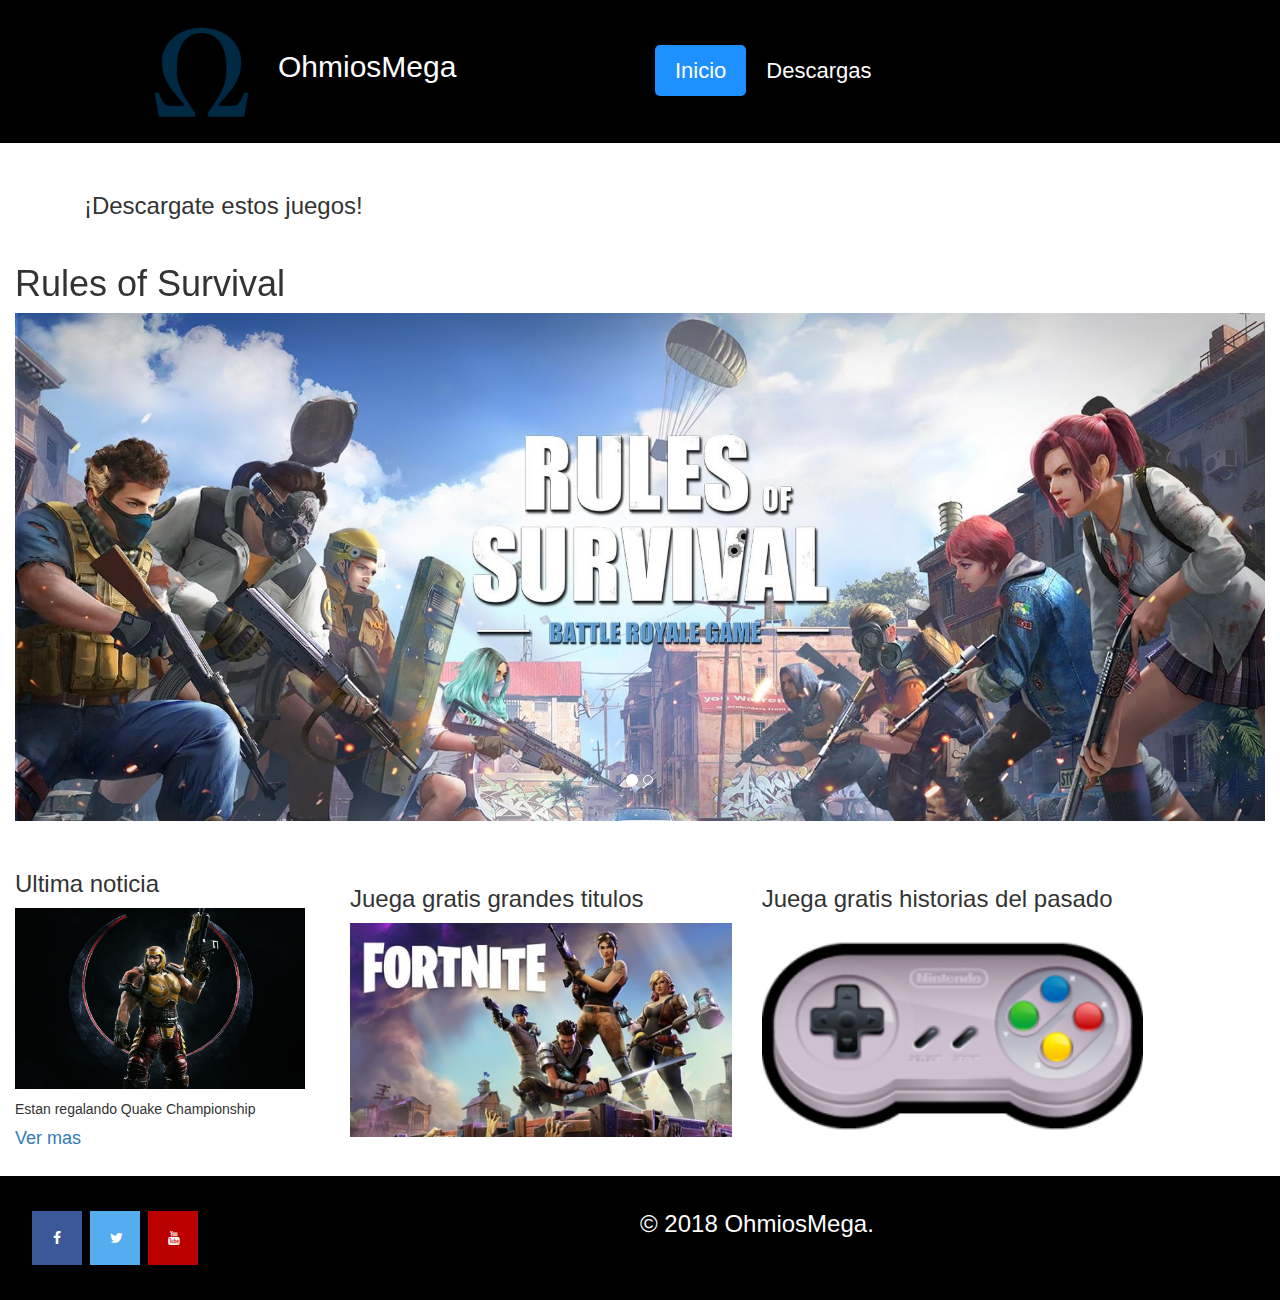
==== index.html @ 838905de "Update index.html" ====
﻿<!DOCTYPE html>
<html>

<head>
    <!---META--->
    <meta charset="utf-8">
    <meta name="description" content="Informate, descarga, y juega! OhmiosMega te da la bienvenida.">
    <meta name="keywords" content="Noticias Descargas Consejos Reseñas">
    <meta name="viewport" content="width=device-width, initial-scale=1.0">

    <!---CSS--->
    <link rel="stylesheet" href="css/style-main-menu.css">
    <link rel="stylesheet" href="css/style-all.css">
    <link rel="stylesheet" href="css/style-index.css">
    <link rel="stylesheet" href="css/style-card.css">
    <link rel="stylesheet" href="boostrap/bootstrap.min.css">
    <link rel="stylesheet" href="https://cdnjs.cloudflare.com/ajax/libs/font-awesome/4.7.0/css/font-awesome.min.css">
    <!---JS--->
    <script src="js/jquery.min.js"></script>
    <script src="boostrap/bootstrap.min.js"></script>
    <script src="js/script-main.js"></script>

    <title>OhmiosMega | Inicio</title>

</head>

<body>
    <!---MENU--->
    <div class="header">
        <div id="trademark" class="col-6">
            <a href="index.html">
                <img id="site-logo"  src="images/symbol.png">
                <h1 id="site-title">OhmiosMega</h1>
            </a>
            <div id="menu-button" onclick="openNav()">
                <div class="bar1"></div>
                <div class="bar2"></div>
                <div class="bar3"></div>
            </div>
        </div>
        <nav id="main-menu" class="col-6">
            <a id="active" class="menuitem" title="Inicio" href="index.html">Inicio</a>
            <div class="download-div">
                <a class="menuitem" title="Descargas" href="downloads.html">Descargas</a>
                <div id="download-links">
                    <a href="installers.html" class="download-item">Instaladores</a>
                    <a href="emulators.html" class="download-item">Emuladores</a>
                </div>
            </div>
        </nav>
    </div>

    <div id="myNav" class="overlay">
        <a href="javascript:void(0)" class="closebtn" onclick="closeNav()">&times;</a>
        <div class="overlay-content">
            <a id="active" class="menuitem" title="Inicio" href="index.html">Inicio</a>
            <a class="menuitem" title="Noticias" href="news.html">Noticias</a>
            <div class="download-div">
                <a class="menuitem" title="Descargas" href="downloads.html">Descargas</a>
                <div id="download-links">
                    <a href="installers.html" class="download-item">Instaladores</a>
                    <a href="emulators.html" class="download-item">Emuladores</a>
                </div>
            </div>
            <a class="menuitem" title="Consejos" href="tips.html">Consejos</a>
        </div>
    </div>

    <!---FIN-MENU--->

    <div id="carousel" class="col-12">
        <h1 id="carousel-title" class="col-4">¡Descargate estos juegos!</h1>
        <div id="myCarousel" class="carousel slide" data-ride="carousel">

            <ol class="carousel-indicators">
                <li data-target="#myCarousel" data-slide-to="0" class="active"></li>
                <li data-target="#myCarousel" data-slide-to="1"></li>
            </ol>

            <div class="carousel-inner">

                <div class="item active">
                    <h1 class="title-carrosel">Rules of Survival</h1>
                    <a href="downloads.html"><img src="images/ros.jpg" class="img-carousel" alt="Rules of survival" style="width:100%;"></a>
                </div>

                <div class="item">
                    <h1 class="title-carrosel">Paladins</h1>
                    <a href="downloads.html"><img src="images/pals.jpg" class="img-carousel" alt="Paladins" style="width:100%;"></a>
                </div>

            </div>
        </div>
    </div>
    <aside id="aside" class="col-3">
        <div>
            <h3>Ultima noticia</h3>
            <img id="lastNewsImg" src="images/quakechapionship.jpg">
            <p id="newsparag">Estan regalando Quake Championship</p>
            <a href="news.html">
                <h4 id="moreview">Ver mas</h4>
            </a>
        </div>
    </aside>
    <div id="news" class="col-8">
        <div id="news-1" class="col-6">
            <h3>Juega gratis grandes titulos</h3>
            <a href="installers.html"> <img class="gameimg" src="images/fornitepaper.jpg"></a>
        </div>
        <div id="news-1" class="col-6">
            <h3>Juega gratis historias del pasado</h3>
            <a href="emulators.html"><img class="gameimg" src="images/zsnes.jpg"></a>
        </div>

    </div>

    <footer class="col-12">
        <div class="col-6">
            <a href="https://www.facebook.com/OhmniosMega/" class="fa fa-facebook"></a>
            <a href="https://twitter.com/ohmiosmega" class="fa fa-twitter"></a>
            <a href="https://www.youtube.com/user/OhmiosMega" class="fa fa-youtube"></a>
        </div>
        <h3 id="copyright">© 2018 OhmiosMega.</h3>
    </footer>
    <button onclick="topFunction()" id="top-button" title="Ir a arriba">Subir</button>

</body>

</html>
---- css/style-main-menu.css ----
#site-logo {
    float: left;
    width: 100px;
}

#site-title {
    float: left;
    margin-top: 30px;
    font-size: 15px;
    color: white;
}

#trademark {
    padding-left: 10%;
}

.header {
    overflow: hidden;
    background-color: black;
}

.menuitem {
    display: none;
    color: white;
    padding: 10px;
    padding: 10px 20px 10px 20px;
}

.menuitem:hover,
#download-button:hover {
    text-decoration: none;
    background-color: #171717;
    color: white;
}

.header #active {
    background-color: dodgerblue;
    border-radius: 5px;
}

#download-button {
    background-color: black;
    border: none;
}

.download-item {
    background-color: white;
    color: black;
    text-decoration: none;
    padding: 12px 16px;
    display: block;
}

.download-item:hover {
    color: black;
    background-color: #ddd;
    text-decoration: none;
}

.download-div:hover #download-links {
    display: block;
}

#download-links {
    display: none;
    width: 160px;
    position: absolute;
    background-color: #f1f1f1;
    box-shadow: 0px 8px 16px 0px rgba(0, 0, 0, 0.2);
    z-index: 1;
}

#menu-button {
    display: block;
    cursor: pointer;
    float: right;
    z-index: 99;
}

.bar1,
.bar2,
.bar3 {
    width: 35px;
    height: 5px;
    background-color: white;
    margin: 6px 0;
    transition: 0.4s;
}

.change .bar1 {
    -webkit-transform: rotate(-45deg) translate(-9px, 6px);
    transform: rotate(-45deg) translate(-9px, 6px);
}

.change .bar2 {
    opacity: 0;
}

.change .bar3 {
    -webkit-transform: rotate(45deg) translate(-8px, -8px);
    transform: rotate(45deg) translate(-8px, -8px);
}

.overlay {
    overflow-y: auto;
    height: 0%;
    width: 100%;
    position: fixed;
    z-index: 16;
    top: 0;
    left: 0;
    background-color: rgb(0, 0, 0);
    background-color: rgba(0, 0, 0, 0.9);
    transition: 0.5s;


}

.overlay a {
    font-size: 20px;
    display: block;
    padding: 8px;
    text-decoration: none;
}

.overlay .closebtn {
    font-size: 40px;
    top: 15px;
    right: 35px;
}

.overlay-content {
    position: relative;
    top: 25%;
    width: 100%;
    text-align: center;
    margin-top: 30px;
}

.overlay a:hover,
.overlay a:focus {
    color: #f1f1f1;
    text-decoration: none;
}


@media only screen and (min-width: 1024px) {
    .menuitem {
        float: left;
        display: block;
    }

    #main-menu {
        margin-top: 30px;
    }


    #menu-button {
        display: none;
    }
}

@media only screen and (min-width: 440px) {
    #site-title {
        margin-top: 35px;
        font-size: 30px;
    }

    #site-logo {
        width: 150px;
    }


    .overlay {
        overflow-y: hidden;
    }

    .overlay .closebtn {
        position: absolute;
        top: 20px;
        right: 45px;
        font-size: 60px;
    }

    .overlay a {
        font-size: 36px;
        color: #818181;
        transition: 0.3s;
    }
}
---- css/style-all.css ----
* {
    box-sizing: border-box;
}

ul {
    list-style-type: none;
}

[class*="col-"] {
    float: left;
    padding: 15px;
    width: 100%;
}

footer {
    background-color: black;
    color: white;
}


.img-carousel:hover {
    -webkit-transform: scale(1.3);
    transform: scale(1.3);
}

.img-carousel {
    overflow: hidden;
}

.fa {
  padding: 20px;
  font-size: 30px;
  width: 50px;
  text-align: center;
  text-decoration: none;
  margin: 5px 2px;
}

.fa:hover {
    opacity: 0.7;
}

.fa-facebook {
  background: #3B5998;
  color: white;
}

.fa-twitter {
  background: #55ACEE;
  color: white;
}

.fa-google {
  background: #dd4b39;
  color: white;
}

.fa-youtube {
  background: #bb0000;
  color: white;
}

#top-button {
    display: none;
    position: fixed;
    bottom: 20px;
    right: 30px;
    z-index: 99;
    font-size: 12px;
    border: none;
    outline: none;
    background-color: red;
    color: white;
    cursor: pointer;
    padding: 10px;
    border-radius: 8px;
}

@media only screen and (min-width: 1024px) {
    .col-1 {
        width: 8.333%;
    }
    .col-2 {
        width: 16.666%;
    }
    .col-3 {
        width: 25%;
    }
    .col-4 {
        width: 33.333%;
    }
    .col-5 {
        width: 41.666%;
    }
    .col-6 {
        width: 50%;
    }
    .col-7 {
        width: 58.333%;
    }
    .col-8 {
        width: 66.666%;
    }
    .col-9 {
        width: 75%;
    }
    .col-10 {
        width: 83.333%;
    }
    .col-11 {
        width: 91.333%;
    }
    .col-12 {
        width: 100%;
    }

    #copyright {
        padding-left: 42%;
    }

    #top-button {
        font-size: 18px;
        padding: 15px;
    }
}
---- css/style-index.css ----
#carousel{
 z-index: 0;   
}

#carousel-title {
    font-size: 15px;
    text-align: center;
}

#lastNewsImg{
    width: 100%;
}

#newsparag{
    margin-top: 10px;
}

.gameimg{
    width: 100%;
}
@media only screen and (min-width: 1024px) {
    #carousel-title {
        font-size: 35px;
    }
}
@media only screen and (min-width: 424px) {
    #carousel-title {
        font-size: 24px;
    }
}
---- css/style-card.css ----
.card {
    box-shadow: 0 4px 8px 0 rgba(0, 0, 0, 0.2);
    max-width: 500px;
    margin: auto;
    text-align: center;
    font-family: arial;
}

.title {
    color: grey;
    font-size: 18px;
}

#imgworker {
    width: 30%;
}

#myBtn {
    border: none;
    outline: 0;
    display: inline-block;
    padding: 8px;
    color: white;
    background-color: #000;
    text-align: center;
    cursor: pointer;
    width: 100%;
    font-size: 18px;
}

a {
    text-decoration: none;
    font-size: 22px;
    color: black;
}

#myBtn:hover,
a:hover {
    opacity: 0.7;
}


.modal {
    display: none;
    position: fixed;
    z-index: 1;
    padding-top: 100px;
    left: 0;
    top: 0;
    width: 100%;
    height: 100%;
    overflow: auto;
    background-color: rgb(0, 0, 0);
    background-color: rgba(0, 0, 0, 0.4);
}

.modal-content {
    background-color: #fefefe;
    margin: auto;
    padding: 20px;
    border: 1px solid #888;
    width:500px;
}

.close {
    color: #aaaaaa;
    float: right;
    font-size: 28px;
    font-weight: bold;
}

.close:hover,
.close:focus {
    color: #000;
    text-decoration: none;
    cursor: pointer;
}

@media only screen and (min-width: 1024px) {
    #myBtn {
        padding: 19px;
    } 
}
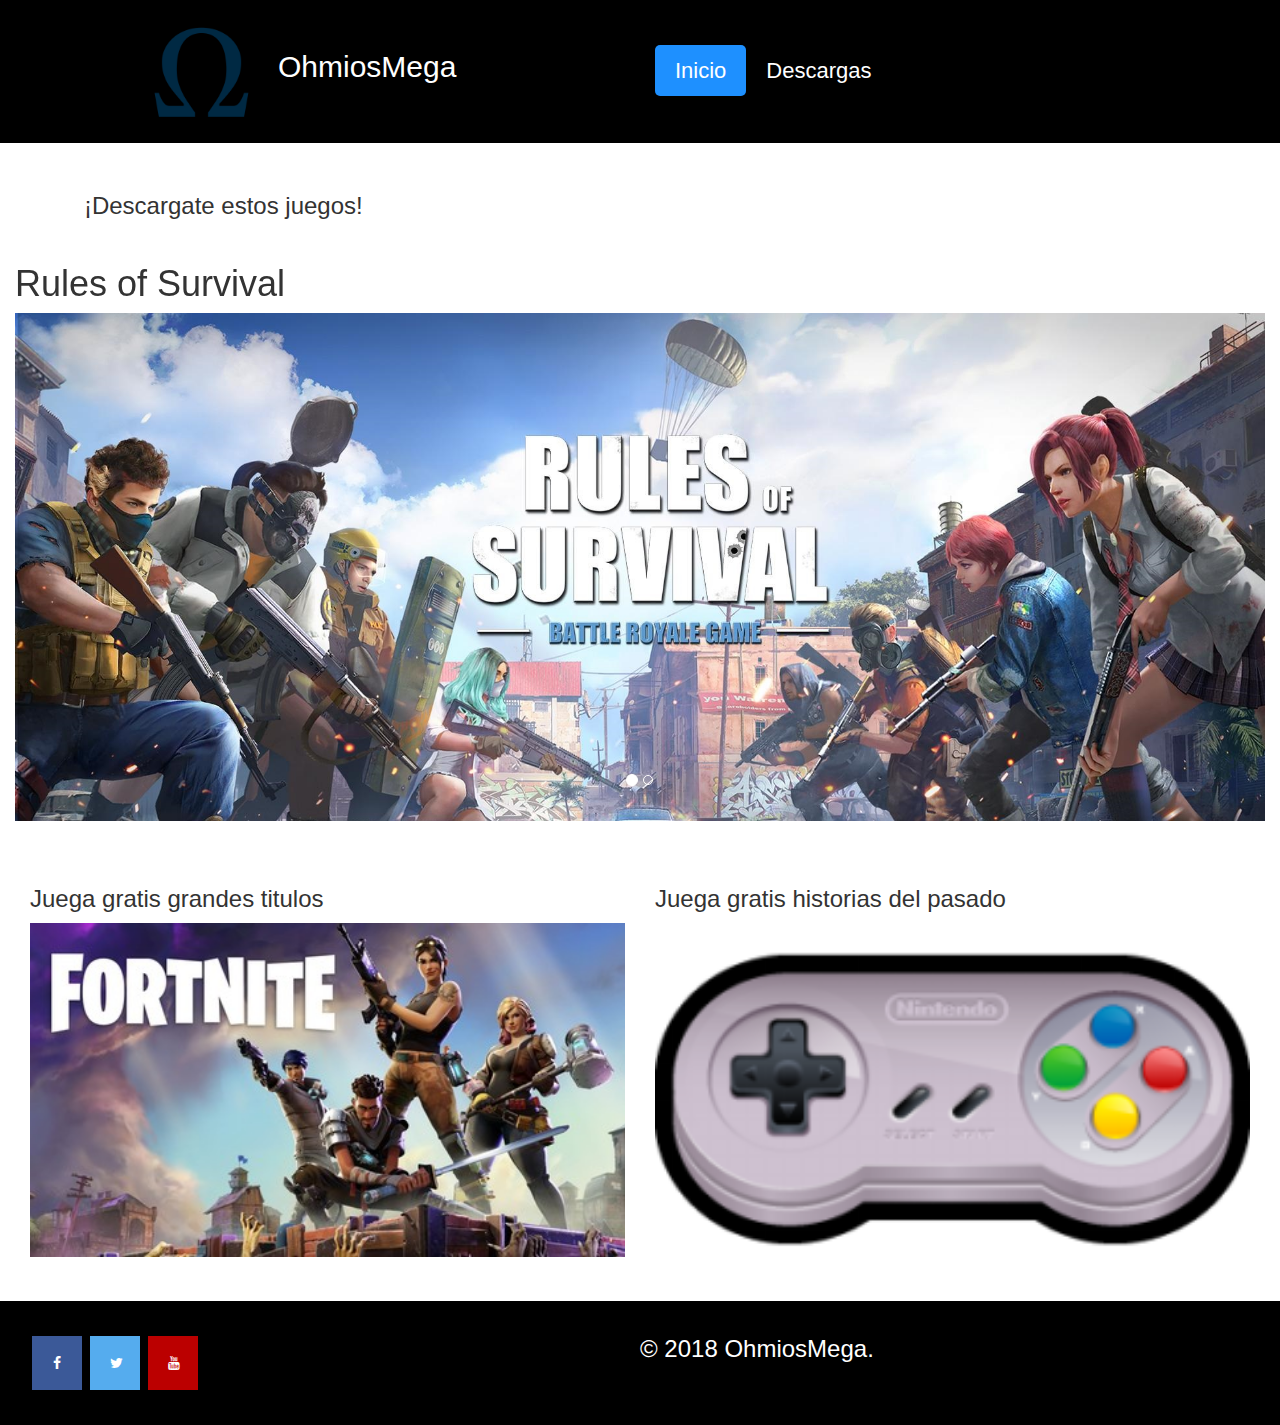
==== commit b155bd2f: "Update index.html" ====
--- a/index.html
+++ b/index.html
@@ -92,17 +92,7 @@
             </div>
         </div>
     </div>
-    <aside id="aside" class="col-3">
-        <div>
-            <h3>Ultima noticia</h3>
-            <img id="lastNewsImg" src="images/quakechapionship.jpg">
-            <p id="newsparag">Estan regalando Quake Championship</p>
-            <a href="news.html">
-                <h4 id="moreview">Ver mas</h4>
-            </a>
-        </div>
-    </aside>
-    <div id="news" class="col-8">
+    <div id="news" class="col-12">
         <div id="news-1" class="col-6">
             <h3>Juega gratis grandes titulos</h3>
             <a href="installers.html"> <img class="gameimg" src="images/fornitepaper.jpg"></a>
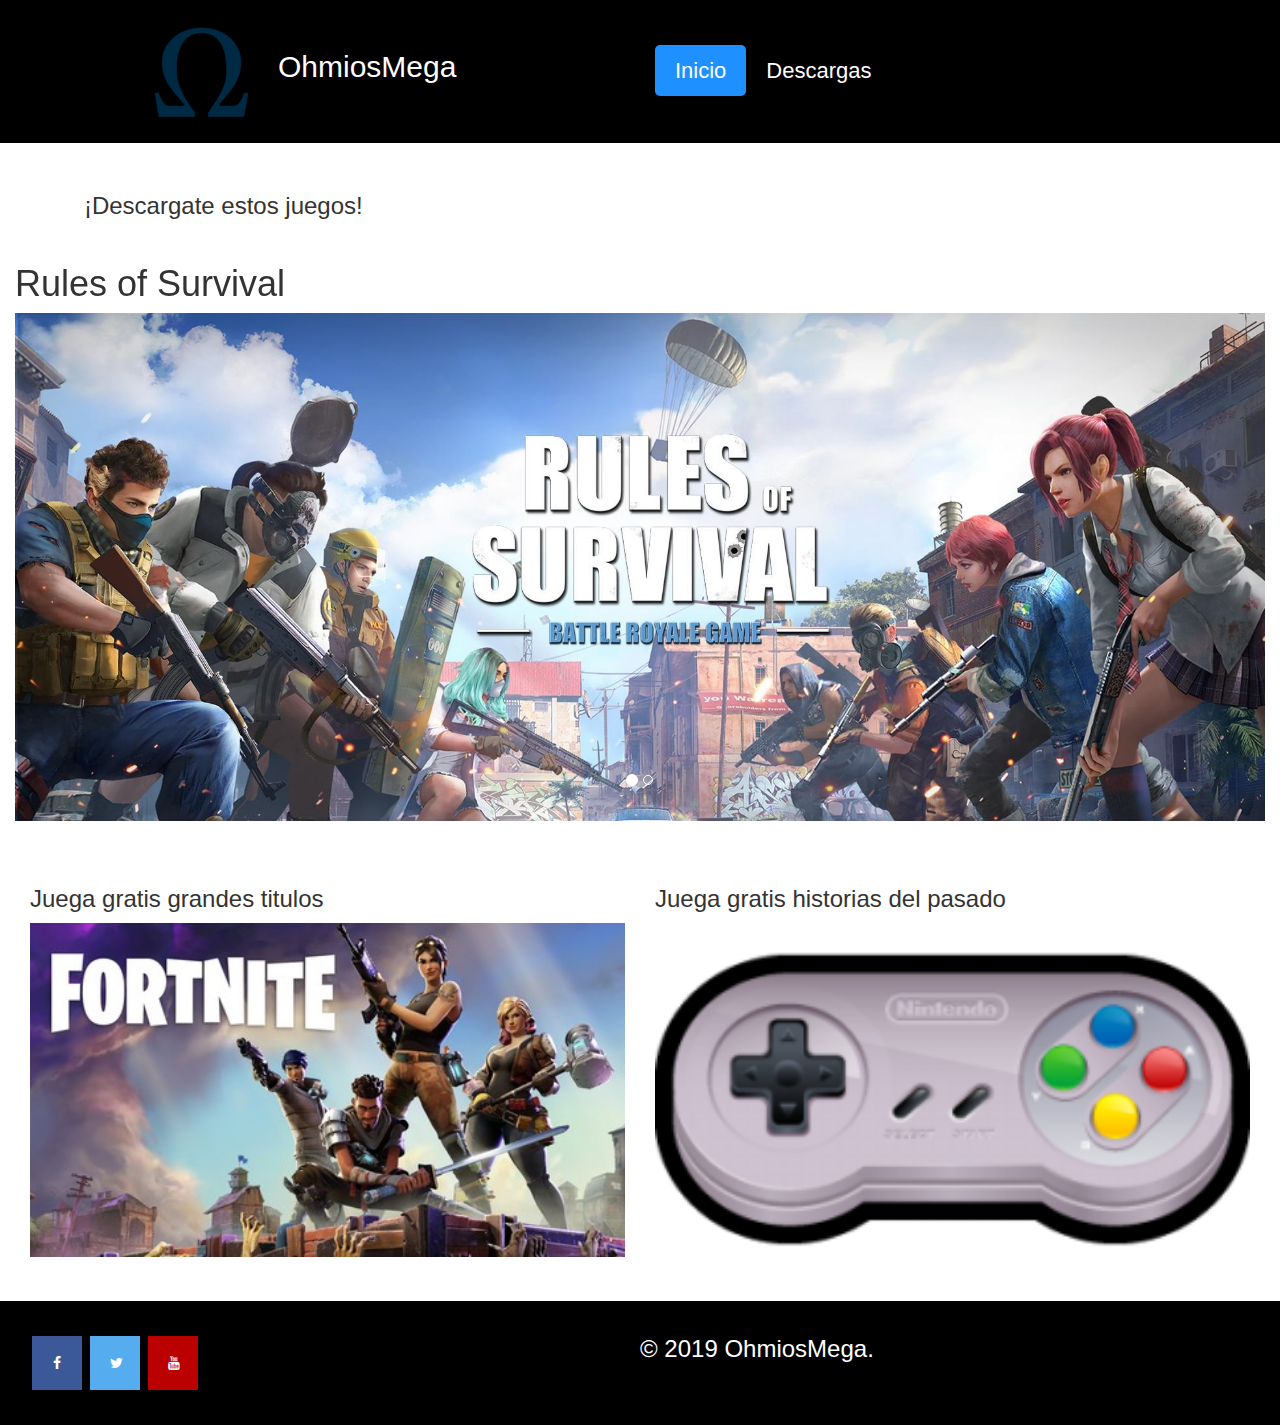
==== commit 91e93714: "Update index.html" ====
--- a/index.html
+++ b/index.html
@@ -54,7 +54,6 @@
         <a href="javascript:void(0)" class="closebtn" onclick="closeNav()">&times;</a>
         <div class="overlay-content">
             <a id="active" class="menuitem" title="Inicio" href="index.html">Inicio</a>
-            <a class="menuitem" title="Noticias" href="news.html">Noticias</a>
             <div class="download-div">
                 <a class="menuitem" title="Descargas" href="downloads.html">Descargas</a>
                 <div id="download-links">
@@ -62,7 +61,6 @@
                     <a href="emulators.html" class="download-item">Emuladores</a>
                 </div>
             </div>
-            <a class="menuitem" title="Consejos" href="tips.html">Consejos</a>
         </div>
     </div>
 
@@ -110,7 +108,7 @@
             <a href="https://twitter.com/ohmiosmega" class="fa fa-twitter"></a>
             <a href="https://www.youtube.com/user/OhmiosMega" class="fa fa-youtube"></a>
         </div>
-        <h3 id="copyright">© 2018 OhmiosMega.</h3>
+        <h3 id="copyright">© 2019 OhmiosMega.</h3>
     </footer>
     <button onclick="topFunction()" id="top-button" title="Ir a arriba">Subir</button>
 
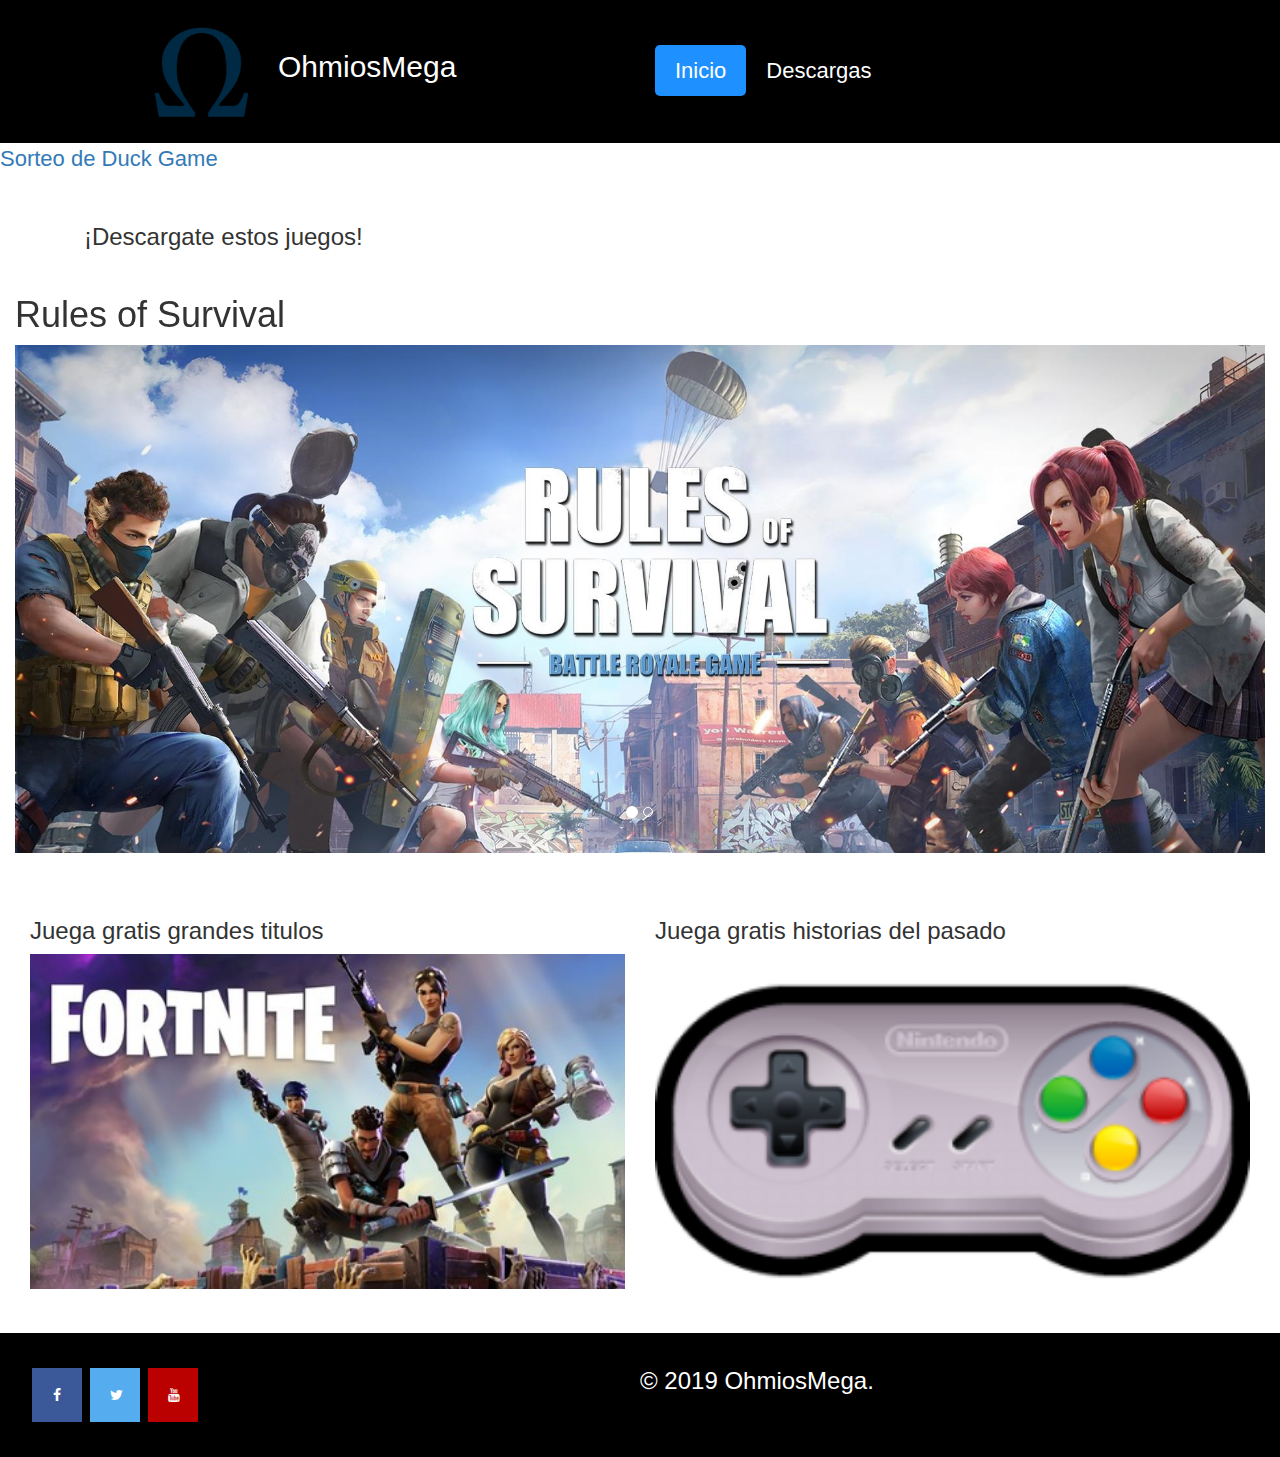
==== commit 49c5f5a4: "Update index.html" ====
--- a/index.html
+++ b/index.html
@@ -15,6 +15,7 @@
     <link rel="stylesheet" href="css/style-card.css">
     <link rel="stylesheet" href="boostrap/bootstrap.min.css">
     <link rel="stylesheet" href="https://cdnjs.cloudflare.com/ajax/libs/font-awesome/4.7.0/css/font-awesome.min.css">
+    <link rel="icon" type="image/png" href="/images/symbol.png">
     <!---JS--->
     <script src="js/jquery.min.js"></script>
     <script src="boostrap/bootstrap.min.js"></script>
@@ -65,7 +66,8 @@
     </div>
 
     <!---FIN-MENU--->
-
+<a class="e-widget no-button" href="https://gleam.io/qndI2/sorteo-de-duck-game" rel="nofollow">Sorteo de Duck Game</a>
+<script type="text/javascript" src="https://widget.gleamjs.io/e.js" async="true"></script>
     <div id="carousel" class="col-12">
         <h1 id="carousel-title" class="col-4">¡Descargate estos juegos!</h1>
         <div id="myCarousel" class="carousel slide" data-ride="carousel">
